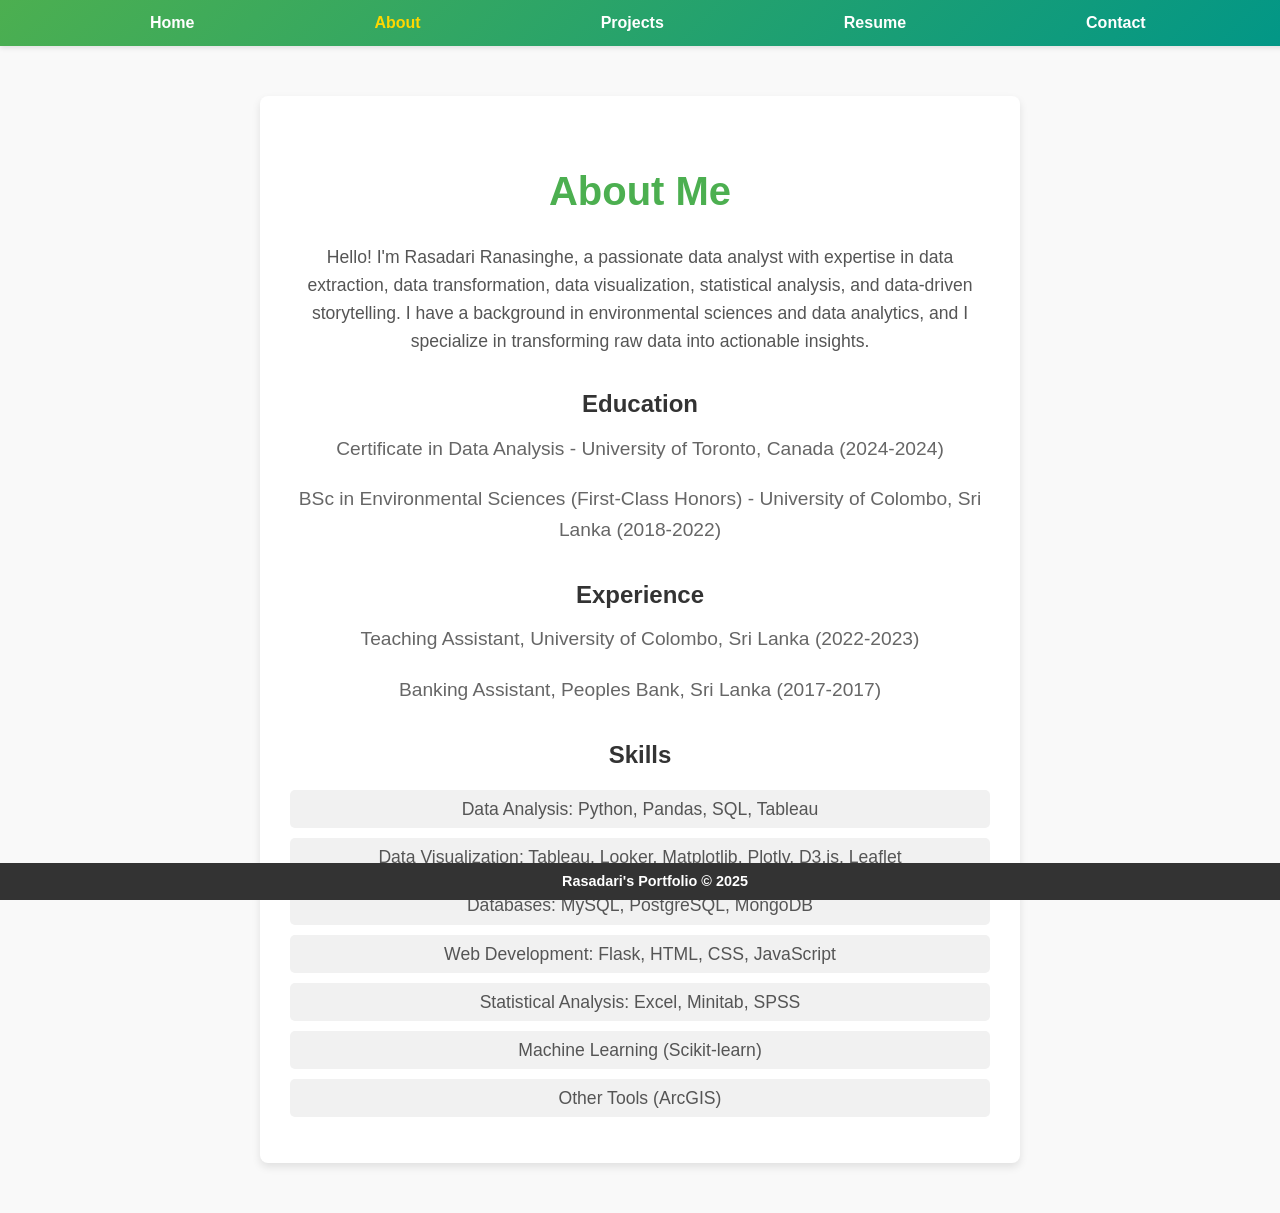
==== about.html @ c8d1c473 "Added files" ====
<!DOCTYPE html>
<html lang="en">

<head>
    <meta charset="UTF-8">
    <meta name="viewport" content="width=device-width, initial-scale=1.0">
    <title>About</title>
    <link rel="stylesheet" href="static/style.css">
</head>

<body>
    <!-- Navigation Bar -->
    <nav class="navbar">
        <div class="nav-container">
            <ul>
                <li><a href="index.html">Home</a></li>
                <li><a href="about.html" class="active">About</a></li>
                <li><a href="projects.html">Projects</a></li>
                <li><a href="resume.html">Resume</a></li>
                <li><a href="contact.html">Contact</a></li>
            </ul>
        </div>
    </nav>

    <!-- Page Content -->
    <main>
        <section id="about" class="about-section">
            <div class="about-container">
                <h2 class="section-title">About Me</h2>
                <p class="intro-text">Hello! I'm Rasadari Ranasinghe, a passionate data analyst with expertise in data
                    extraction, data transformation, data visualization, statistical analysis, and data-driven
                    storytelling. I have a background in environmental sciences and data analytics, and I specialize in
                    transforming raw data into actionable insights.</p>

                <h3 class="subheading">Education</h3>
                <p class="education">Certificate in Data Analysis - University of Toronto, Canada (2024-2024)</p>
                <p class="education">BSc in Environmental Sciences (First-Class Honors) - University of Colombo, Sri
                    Lanka (2018-2022)</p>

                <h3 class="subheading">Experience</h3>
                <p class="experience">Teaching Assistant, University of Colombo, Sri Lanka (2022-2023)</p>
                <p class="experience">Banking Assistant, Peoples Bank, Sri Lanka (2017-2017)</p>

                <h3 class="subheading">Skills</h3>
                <ul class="skills-list">
                    <li>Data Analysis: Python, Pandas, SQL, Tableau</li>
                    <li>Data Visualization: Tableau, Looker, Matplotlib, Plotly, D3.js, Leaflet</li>
                    <li>Databases: MySQL, PostgreSQL, MongoDB</li>
                    <li>Web Development: Flask, HTML, CSS, JavaScript</li>
                    <li>Statistical Analysis: Excel, Minitab, SPSS</li>
                    <li>Machine Learning (Scikit-learn)</li>
                    <li>Other Tools (ArcGIS)</li>
                </ul>
            </div>
        </section>
    </main>

    <!-- Footer -->
    <footer>
        Rasadari's Portfolio © 2025
    </footer>
</body>

</html>
---- static/style.css ----
/* General Styling */
body, html {
    margin: 0;
    padding: 0;
    font-family: Arial, sans-serif;
    background-color: #f8f9fa;
    color: #333;
    line-height: 1.6;
}

/* Navigation Bar */
.navbar {
    position: relative;
    top: 0;
    left: 0;
    width: 100%;
    background: linear-gradient(135deg, #4CAF50, #009688);
    padding: 10px 20px;
    box-shadow: 0 2px 5px rgba(0, 0, 0, 0.1);
    z-index: 1000;
}

.nav-container {
    max-width: 1200px;
    margin: 0 auto;
    display: flex;
    justify-content: space-between;
    align-items: center;
}

.navbar ul {
    list-style: none;
    margin: 0;
    padding: 0;
    display: flex;
    justify-content: center;
}

.navbar li {
    margin: 0 80px;
}

.navbar a {
    text-decoration: none;
    color: white;
    font-size: 16px;
    font-weight: bold;
    transition: color 0.3s ease;
    padding: 10px 10px;
}

.navbar a:hover, .navbar a.active {
    color: #ffd700;
}

/* Contact Page Navigation Bar */
#contact .navbar {
    width: 100%; /* Ensures full width for contact page */
    padding: 10px 20px;
}

/* Section Styling */
#home, #projects, #about, #resume, #contact {
    padding: 50px 0;
    text-align: center;
}

/* Section Titles */
.section-title {
    font-size: 2.5rem;
    color: #333;
    font-weight: bold;
    margin-bottom: 20px;
    text-transform: capitalize;
}

/* Specific Section Title Colors */
#about .section-title, 
#projects .section-title, 
#resume .section-title, 
#contact .section-title {
    color: #4CAF50;
}

/* Home Section */
.profile-photo {
    width: 200px;
    height: 320px;
    border-radius: 50%;
    object-fit: cover;
    margin: 20px auto;
    display: block;
}

h1 {
    font-size: 2.5rem;
    font-weight: bold;
    color: #333;
    margin-bottom: 10px;
}

p {
    font-size: 1.2rem;
    color: #666;
    max-width: 700px;
    margin: 0 auto 20px;
    line-height: 1.6;
}

.cta-button {
    padding: 12px 20px;
    background-color: #007bff;
    color: #fff;
    border-radius: 5px;
    text-decoration: none;
    font-size: 16px;
    transition: background-color 0.3s ease, transform 0.3s ease;
}

.cta-button:hover {
    background-color: #0056b3;
    transform: scale(1.05);
}

/* Projects Section */
#projects {
    padding: 50px 20px;
    background-color: #f8f9fa;
}

.project-container {
    display: grid;
    grid-template-columns: repeat(auto-fit, minmax(300px, 1fr));
    gap: 20px;
    margin-top: 20px;
}

.project {
    background-color: #fff;
    border-radius: 10px;
    overflow: hidden;
    box-shadow: 0 8px 20px rgba(0, 0, 0, 0.1);
    transition: transform 0.3s ease, box-shadow 0.3s ease;
}

.project:hover {
    transform: translateY(-8px);
    box-shadow: 0 12px 24px rgba(0, 0, 0, 0.15);
}

.project img {
    width: 100%;
    height: 50%;
    object-fit: cover;
    border-radius: 8px;
}

.project-info {
    padding: 20px;
    text-align: left;
}

.project-info h3 {
    font-size: 1.2rem;
    color: #007bff;
    margin-bottom: 8px;
}

.project-info p {
    font-size: 0.9rem;
    color: #6c757d;
    line-height: 1.5;
    margin-bottom: 15px;
}

/* About Section */
.about-section {
    display: flex;
    justify-content: center;
    align-items: center;
    min-height: 100vh;
    background-color: #f9f9f9;
}

.about-container {
    max-width: 800px;
    background-color: #fff;
    padding: 30px;
    box-shadow: 0 4px 8px rgba(0, 0, 0, 0.1);
    border-radius: 8px;
}

.intro-text {
    font-size: 1.1rem;
    color: #555;
    line-height: 1.6;
    margin-bottom: 20px;
    text-align: center;
}

.subheading {
    font-size: 1.5rem;
    color: #333;
    margin-top: 30px;
    margin-bottom: 10px;
    font-weight: bold;
}

.skills-list {
    list-style: none;
    padding: 0;
}

.skills-list li {
    font-size: 1.1rem;
    color: #555;
    padding: 5px;
    background-color: #f1f1f1;
    margin-bottom: 10px;
    border-radius: 5px;
    transition: background-color 0.3s ease, transform 0.3s ease;
}

.skills-list li:hover {
    background-color: #ddd;
    transform: scale(1.05);
}

/* Resume Section */
#resume {
    padding: 50px 20px;
    background-color: #ffffff;
}

.resume-container {
    max-width: 800px;
    margin: 0 auto;
    background-color: #f9f9f9;
    padding: 30px;
    border-radius: 8px;
    box-shadow: 0 4px 8px rgba(0, 0, 0, 0.1);
    text-align: center;
}

.resume-title {
    font-size: 3rem;
    font-weight: bold;
    color: #4CAF50;
    margin-bottom: 20px;
}

/* Contact Section */
#contact {
    text-align: center;
    padding: 4rem 2rem;
    background-color: white;
    box-shadow: 0 4px 8px rgba(0, 0, 0, 0.1);
    margin: 2rem auto;
    max-width: 800px;
    border-radius: 8px;
}

#contact h1 {
    margin-bottom: 1.5rem;
    color: #4CAF50;
    font-size: 2.5rem;
    font-weight: bold;
}

#contact p {
    margin: 1rem 0;
    font-size: 1.2rem;
    color: #333;
    line-height: 1.6;
}

#contact a {
    color: #007bff;
    text-decoration: none;
    font-weight: bold;
    transition: color 0.3s ease, transform 0.2s ease;
}

#contact a:hover {
    color: #0056b3;
    transform: scale(1.05);
}

.contact-container {
    display: flex;
    flex-direction: column;
    align-items: center;
    justify-content: center;
    gap: 1rem;
}

/* Footer */
footer {
    text-align: center;
    padding: 10px 15px;
    background-color: #333;
    color: #fff;
    position: fixed;
    bottom: 0;
    left: 0;
    width: 100%;
    z-index: 1000;
    font-size: 0.9rem;
    line-height: 1.2;
    font-weight: bold;
}

/* Responsive Design */
@media (max-width: 768px) {
    .navbar ul {
        flex-direction: column;
    }

    .navbar li {
        margin: 10px 0;
    }

    .navbar a {
        font-size: 14px;
    }

    .profile-photo {
        width: 100px;
        height: 100px;
    }

    h1 {
        font-size: 2rem;
    }

    p {
        font-size: 1rem;
    }

    .contact-container {
        padding: 20px;
    }

    #contact h1 {
        font-size: 22px;
    }

    footer {
        font-size: 0.8rem;
    }
}
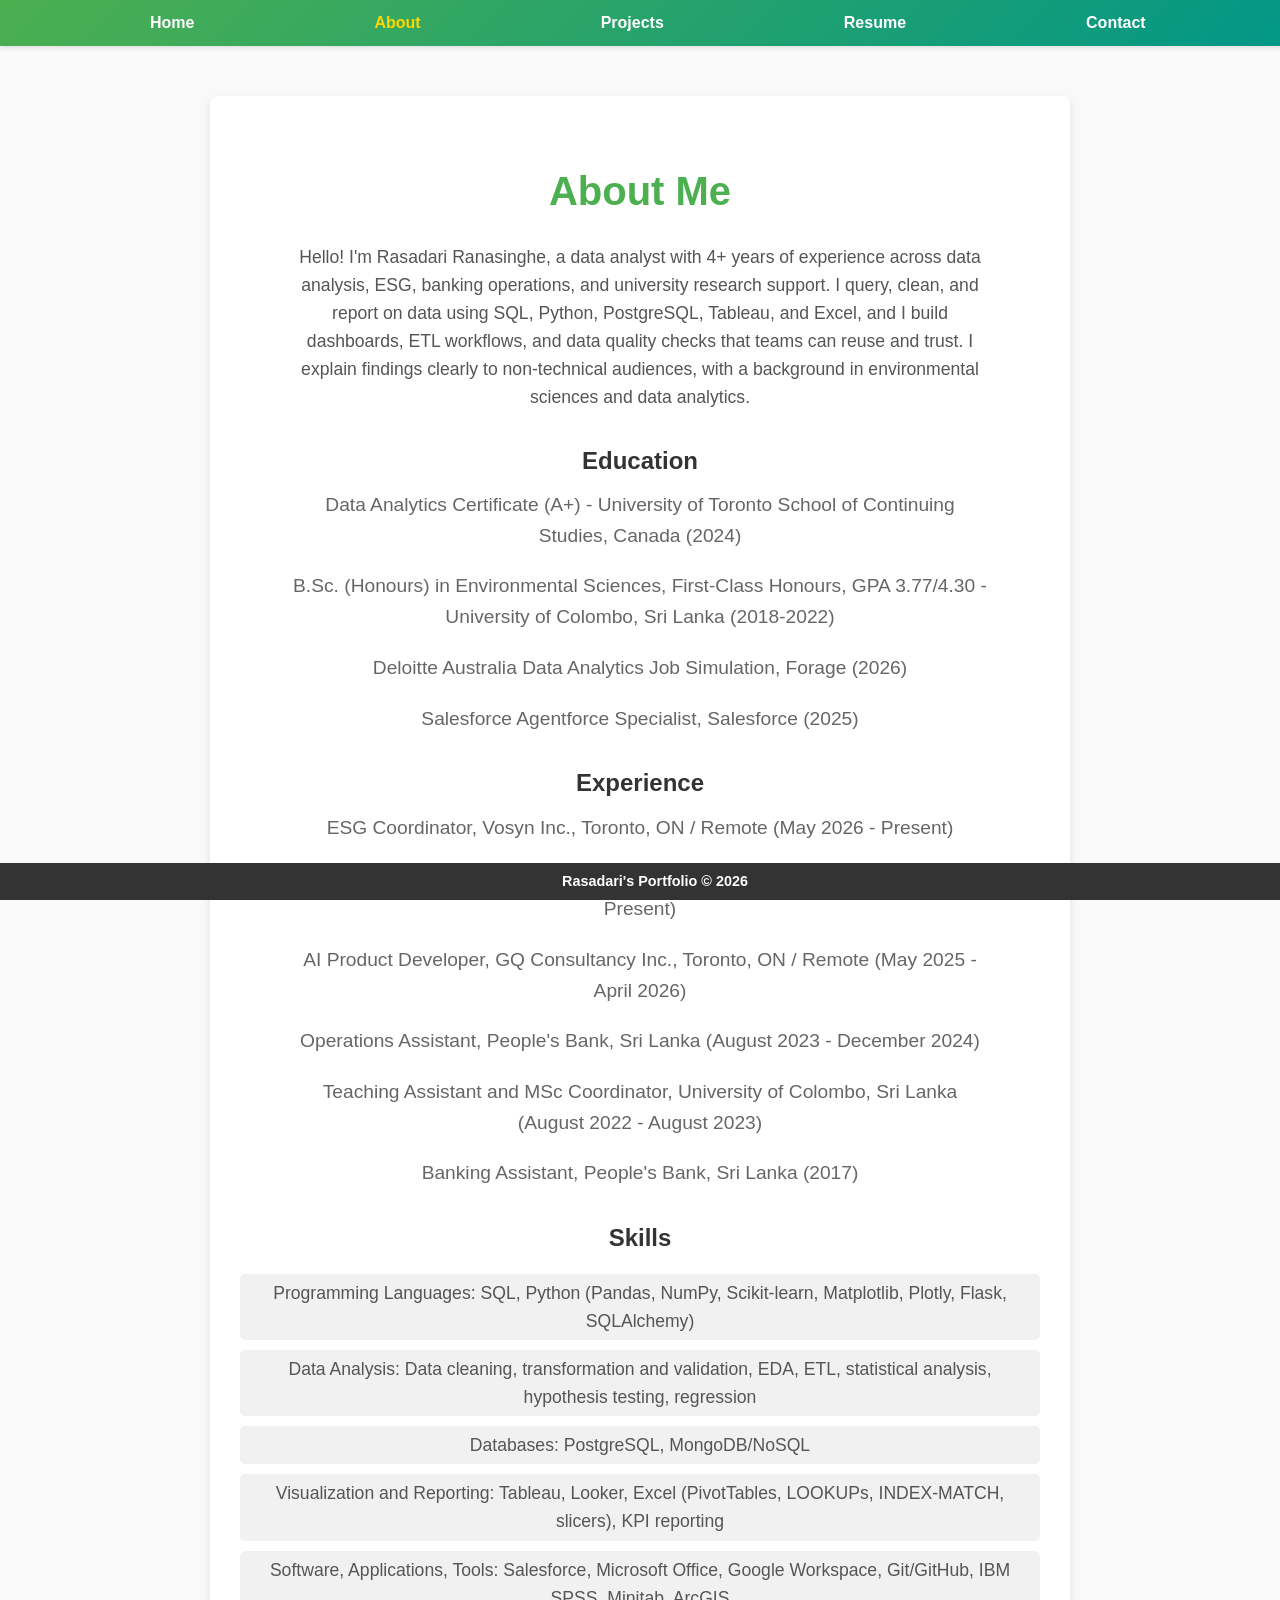
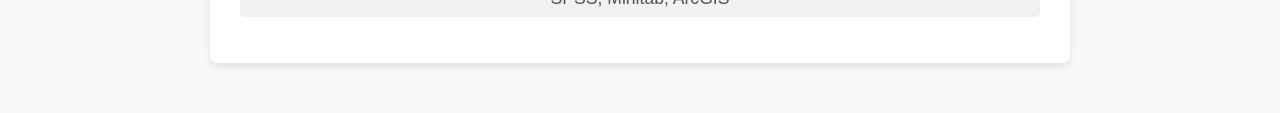
==== commit b0f131d7: "Refresh portfolio pages: current experience, projects, skills" ====
--- a/about.html
+++ b/about.html
@@ -27,29 +27,43 @@
         <section id="about" class="about-section">
             <div class="about-container">
                 <h2 class="section-title">About Me</h2>
-                <p class="intro-text">Hello! I'm Rasadari Ranasinghe, a passionate data analyst with expertise in data
-                    extraction, data transformation, data visualization, statistical analysis, and data-driven
-                    storytelling. I have a background in environmental sciences and data analytics, and I specialize in
-                    transforming raw data into actionable insights.</p>
+                <p class="intro-text">Hello! I'm Rasadari Ranasinghe, a data analyst with 4+ years of experience
+                    across data analysis, ESG, banking operations, and university research support. I query, clean,
+                    and report on data using SQL, Python, PostgreSQL, Tableau, and Excel, and I build dashboards,
+                    ETL workflows, and data quality checks that teams can reuse and trust. I explain findings
+                    clearly to non-technical audiences, with a background in environmental sciences and data
+                    analytics.</p>
 
                 <h3 class="subheading">Education</h3>
-                <p class="education">Certificate in Data Analysis - University of Toronto, Canada (2024-2024)</p>
-                <p class="education">BSc in Environmental Sciences (First-Class Honors) - University of Colombo, Sri
-                    Lanka (2018-2022)</p>
+                <p class="education">Data Analytics Certificate (A+) - University of Toronto School of Continuing
+                    Studies, Canada (2024)</p>
+                <p class="education">B.Sc. (Honours) in Environmental Sciences, First-Class Honours, GPA 3.77/4.30 -
+                    University of Colombo, Sri Lanka (2018-2022)</p>
+                <p class="education">Deloitte Australia Data Analytics Job Simulation, Forage (2026)</p>
+                <p class="education">Salesforce Agentforce Specialist, Salesforce (2025)</p>
 
                 <h3 class="subheading">Experience</h3>
-                <p class="experience">Teaching Assistant, University of Colombo, Sri Lanka (2022-2023)</p>
-                <p class="experience">Banking Assistant, Peoples Bank, Sri Lanka (2017-2017)</p>
+                <p class="experience">ESG Coordinator, Vosyn Inc., Toronto, ON / Remote (May 2026 - Present)</p>
+                <p class="experience">Data Analyst (Volunteer), U+ Education, Toronto, ON / Remote (April 2026 -
+                    Present)</p>
+                <p class="experience">AI Product Developer, GQ Consultancy Inc., Toronto, ON / Remote (May 2025 -
+                    April 2026)</p>
+                <p class="experience">Operations Assistant, People's Bank, Sri Lanka (August 2023 - December 2024)</p>
+                <p class="experience">Teaching Assistant and MSc Coordinator, University of Colombo, Sri Lanka
+                    (August 2022 - August 2023)</p>
+                <p class="experience">Banking Assistant, People's Bank, Sri Lanka (2017)</p>
 
                 <h3 class="subheading">Skills</h3>
                 <ul class="skills-list">
-                    <li>Data Analysis: Python, Pandas, SQL, Tableau</li>
-                    <li>Data Visualization: Tableau, Looker, Matplotlib, Plotly, D3.js, Leaflet</li>
-                    <li>Databases: MySQL, PostgreSQL, MongoDB</li>
-                    <li>Web Development: Flask, HTML, CSS, JavaScript</li>
-                    <li>Statistical Analysis: Excel, Minitab, SPSS</li>
-                    <li>Machine Learning (Scikit-learn)</li>
-                    <li>Other Tools (ArcGIS)</li>
+                    <li>Programming Languages: SQL, Python (Pandas, NumPy, Scikit-learn, Matplotlib, Plotly, Flask,
+                        SQLAlchemy)</li>
+                    <li>Data Analysis: Data cleaning, transformation and validation, EDA, ETL, statistical analysis,
+                        hypothesis testing, regression</li>
+                    <li>Databases: PostgreSQL, MongoDB/NoSQL</li>
+                    <li>Visualization and Reporting: Tableau, Looker, Excel (PivotTables, LOOKUPs, INDEX-MATCH,
+                        slicers), KPI reporting</li>
+                    <li>Software, Applications, Tools: Salesforce, Microsoft Office, Google Workspace, Git/GitHub,
+                        IBM SPSS, Minitab, ArcGIS</li>
                 </ul>
             </div>
         </section>
@@ -57,8 +71,8 @@
 
     <!-- Footer -->
     <footer>
-        Rasadari's Portfolio © 2025
+        Rasadari's Portfolio © 2026
     </footer>
 </body>
 
-</html>+</html>
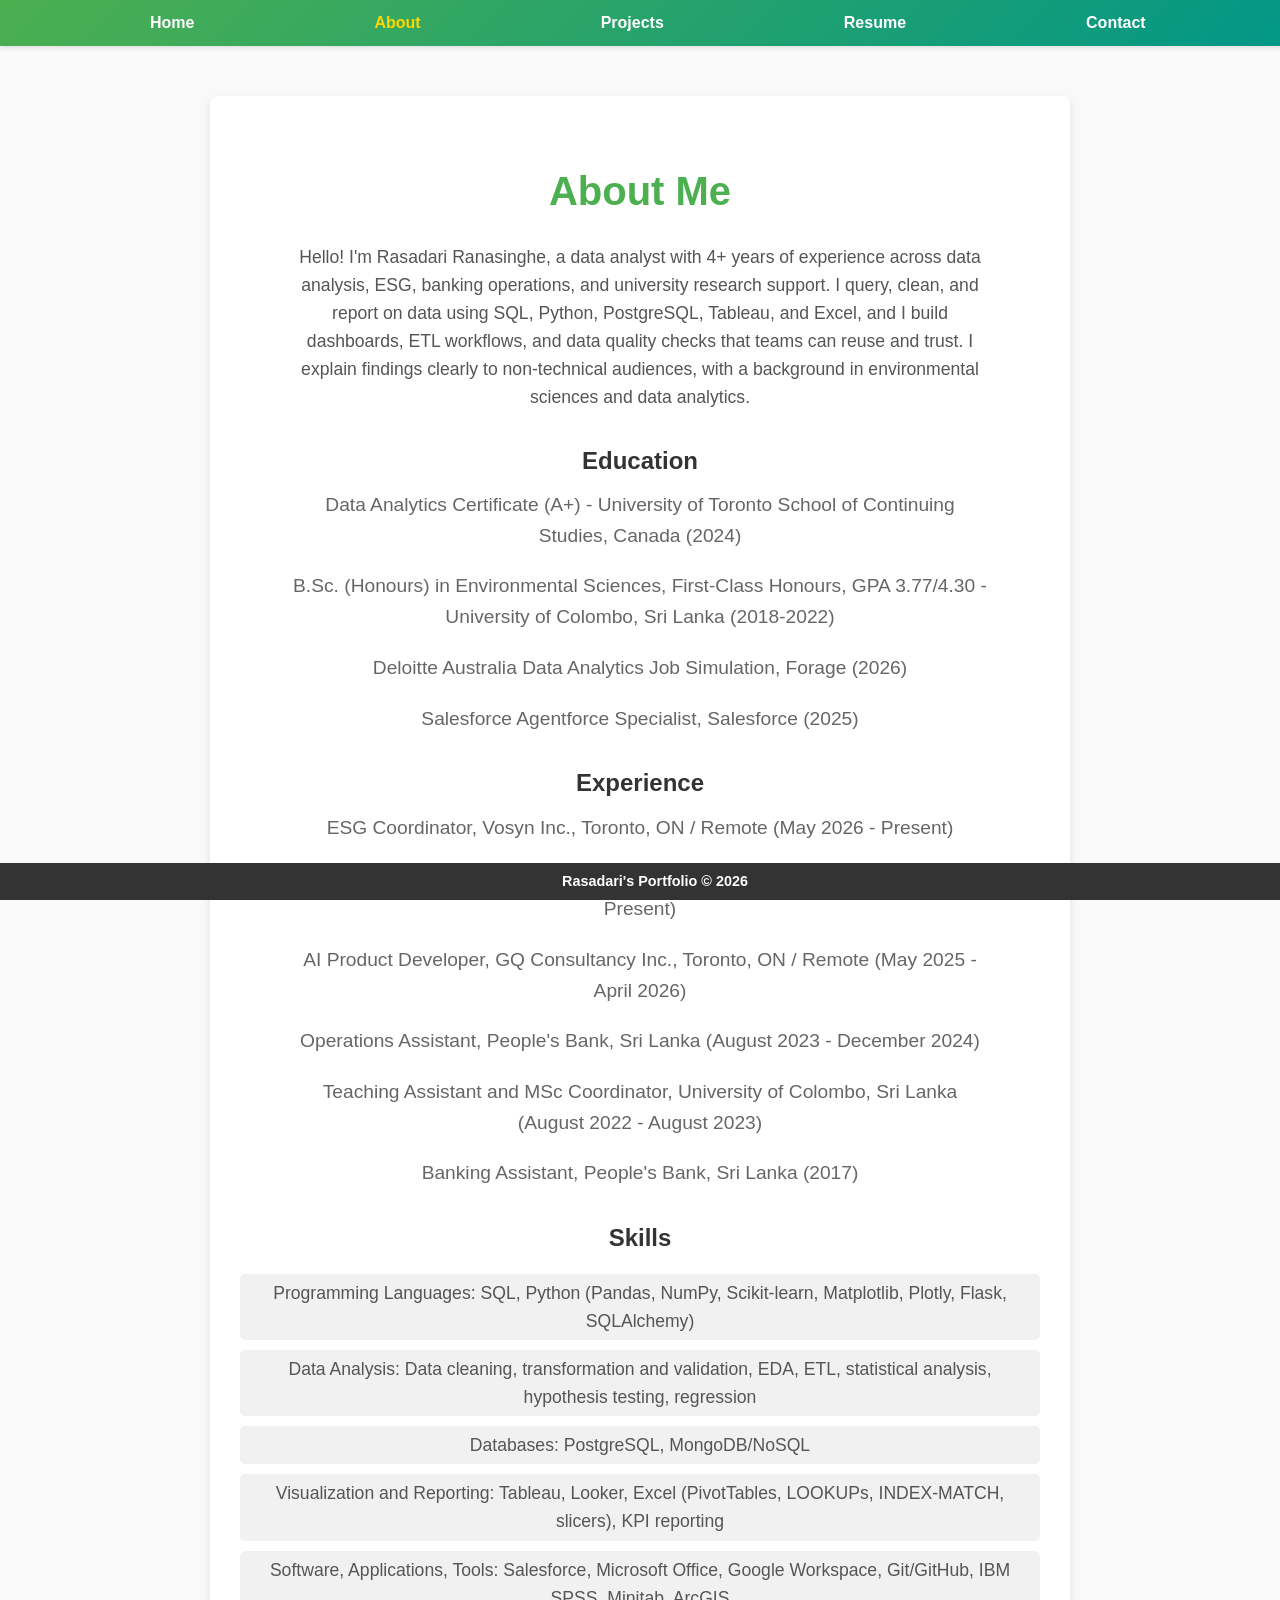
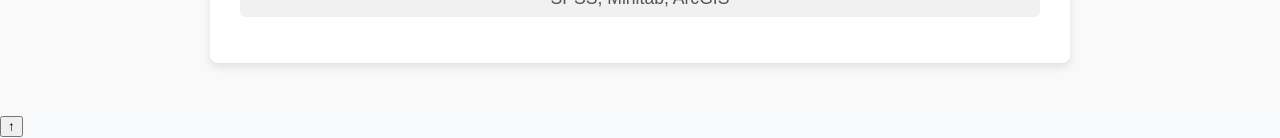
==== commit a5507267: "Enhance portfolio: hero, case-study projects, sticky nav, scroll animations" ====
--- a/about.html
+++ b/about.html
@@ -4,7 +4,7 @@
 <head>
     <meta charset="UTF-8">
     <meta name="viewport" content="width=device-width, initial-scale=1.0">
-    <title>About</title>
+    <title>About - Rasadari Ranasinghe</title>
     <link rel="stylesheet" href="static/style.css">
 </head>
 
@@ -25,7 +25,7 @@
     <!-- Page Content -->
     <main>
         <section id="about" class="about-section">
-            <div class="about-container">
+            <div class="about-container reveal">
                 <h2 class="section-title">About Me</h2>
                 <p class="intro-text">Hello! I'm Rasadari Ranasinghe, a data analyst with 4+ years of experience
                     across data analysis, ESG, banking operations, and university research support. I query, clean,
@@ -73,6 +73,28 @@
     <footer>
         Rasadari's Portfolio © 2026
     </footer>
+
+    <button id="topBtn" title="Back to top" aria-label="Back to top">&#8593;</button>
+    <script>
+        (function () {
+            var revealEls = document.querySelectorAll('.reveal');
+            if ('IntersectionObserver' in window) {
+                var io = new IntersectionObserver(function (entries) {
+                    entries.forEach(function (e) {
+                        if (e.isIntersecting) { e.target.classList.add('visible'); io.unobserve(e.target); }
+                    });
+                }, { threshold: 0.12 });
+                revealEls.forEach(function (el) { io.observe(el); });
+            } else {
+                revealEls.forEach(function (el) { el.classList.add('visible'); });
+            }
+            var btn = document.getElementById('topBtn');
+            window.addEventListener('scroll', function () {
+                btn.classList.toggle('show', window.scrollY > 400);
+            });
+            btn.addEventListener('click', function () { window.scrollTo({ top: 0, behavior: 'smooth' }); });
+        })();
+    </script>
 </body>
 
 </html>
